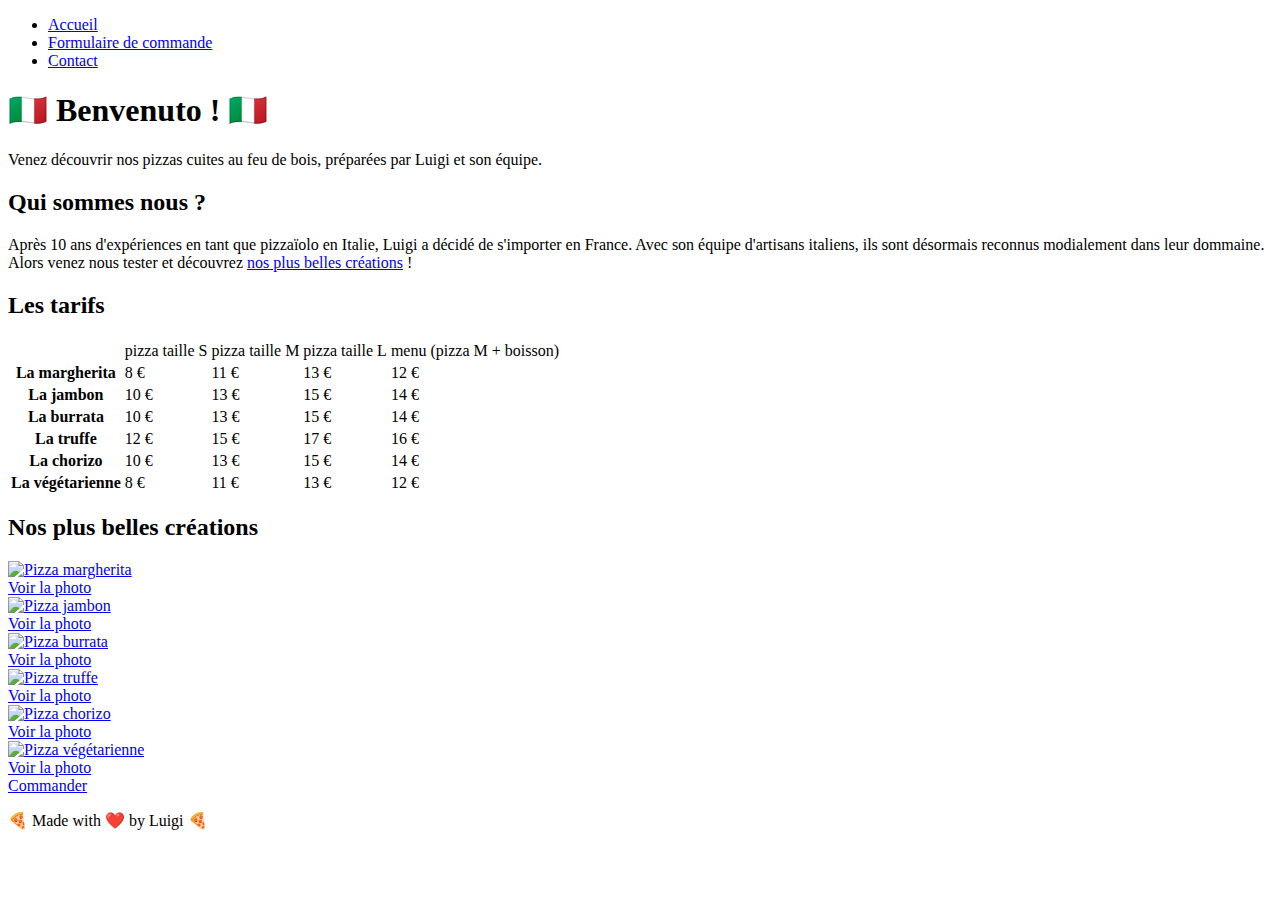
==== index.html @ 3d79f5f9 "Add files via upload" ====
<!DOCTYPE html>
<html lang="fr">

<head>
  <meta charset="utf-8">
  <meta name="generator" content="GitLab Pages">
  <title>Chez Luigi</title>
  <link rel="stylesheet" href="style/index.css">
  <link rel="stylesheet" href="style/style.css">
</head>

<body>
  <header>
    <nav>
      <ul>
        <li>
          <a href="index.html">Accueil</a>
        </li>
        <li><a href="formulaire.html">Formulaire de commande</a></li>
        <li><a href="contact.html">Contact</a>
        </li>
      </ul>
    </nav>
  </header>

  <main>
    <h1>🇮🇹 Benvenuto ! 🇮🇹</h1>
    <p>
      Venez découvrir nos pizzas cuites au feu de bois, préparées par Luigi et son équipe.
    </p>

    <h2>Qui sommes nous ?</h2>
    <p>
      Après 10 ans d'expériences en tant que pizzaïolo en Italie, Luigi a décidé de s'importer en France. Avec son
      équipe d'artisans italiens, ils sont désormais reconnus modialement dans leur dommaine. Alors venez nous tester et
      découvrez <a class="liens_internes" href="#creations">nos plus belles créations</a> !
    </p>

    <h2>Les tarifs</h2>
    <table>
      <thead>
        <tr>
          <td></td>
          <td>pizza taille S</td>
          <td>pizza taille M</td>
          <td>pizza taille L</td>
          <td>menu (pizza M + boisson)</td>
        </tr>
      </thead>
      <tbody>
        <tr>
          <th>La margherita</th>
          <td>8 €</td>
          <td>11 €</td>
          <td>13 €</td>
          <td>12 €</td>
        </tr>
        <tr>
          <th>La jambon</th>
          <td>10 €</td>
          <td>13 €</td>
          <td>15 €</td>
          <td>14 €</td>
        </tr>
        <tr>
          <th>La burrata</th>
          <td>10 €</td>
          <td>13 €</td>
          <td>15 €</td>
          <td>14 €</td>
        </tr>
        <tr>
          <th>La truffe</th>
          <td>12 €</td>
          <td>15 €</td>
          <td>17 €</td>
          <td>16 €</td>
        </tr>
        <tr>
          <th>La chorizo</th>
          <td>10 €</td>
          <td>13 €</td>
          <td>15 €</td>
          <td>14 €</td>
        </tr>
        <tr>
          <th>La végétarienne</th>
          <td>8 €</td>
          <td>11 €</td>
          <td>13 €</td>
          <td>12 €</td>
        </tr>
      </tbody>
    </table>

    <h2 id="creations">Nos plus belles créations</h2>
    <div class="grid-paysages">
      <a href="images/margherita.jpg" class="lien-conteneur-photo">
        <img src="images/margherita.jpg" alt="Pizza margherita">
        <div class="photo-hover">Voir la photo</div>
      </a>
      <a href="images/jambon.jpeg" class="lien-conteneur-photo">
        <img src="images/jambon.jpeg" alt="Pizza jambon">
        <div class="photo-hover">Voir la photo</div>
      </a>
      <a href="images/burrata.webp" class="lien-conteneur-photo">
        <img src="images/burrata.webp" alt="Pizza burrata">
        <div class="photo-hover">Voir la photo</div>
      </a>
      <a href="images/truffe.jpg" class="lien-conteneur-photo">
        <img src="images/truffe.jpg" alt="Pizza truffe">
        <div class="photo-hover">Voir la photo</div>
      </a>
      <a href="images/chorizo.webp" class="lien-conteneur-photo">
        <img src="images/chorizo.webp" alt="Pizza chorizo">
        <div class="photo-hover">Voir la photo</div>
      </a>
      <a href="images/vegetarienne.jpg" class="lien-conteneur-photo">
        <img src="images/vegetarienne.jpg" alt="Pizza végétarienne">
        <div class="photo-hover">Voir la photo</div>
      </a>
    </div>

    <a id="button" href="formulaire.html">Commander</a>
  </main>

  <footer>
    <p>🍕 Made with ❤️ by Luigi 🍕</p>
  </footer>
</body>

</html>
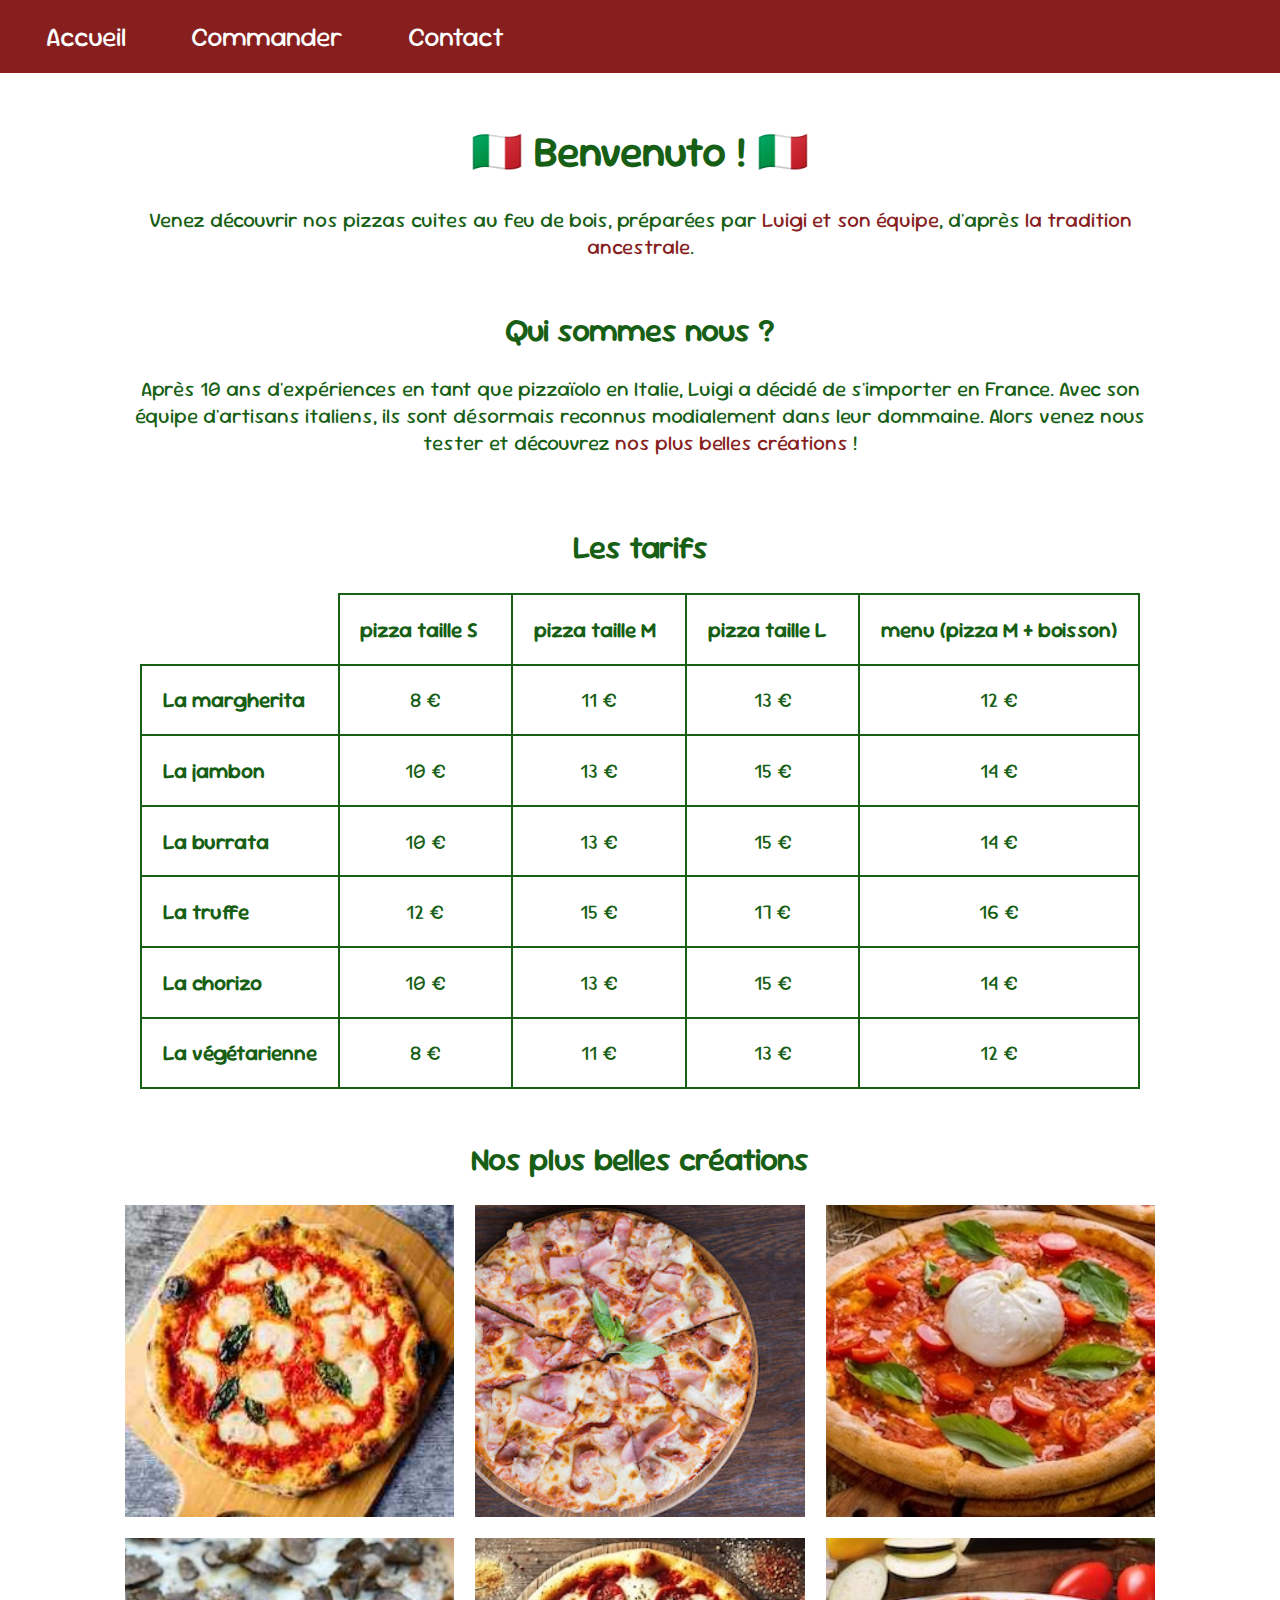
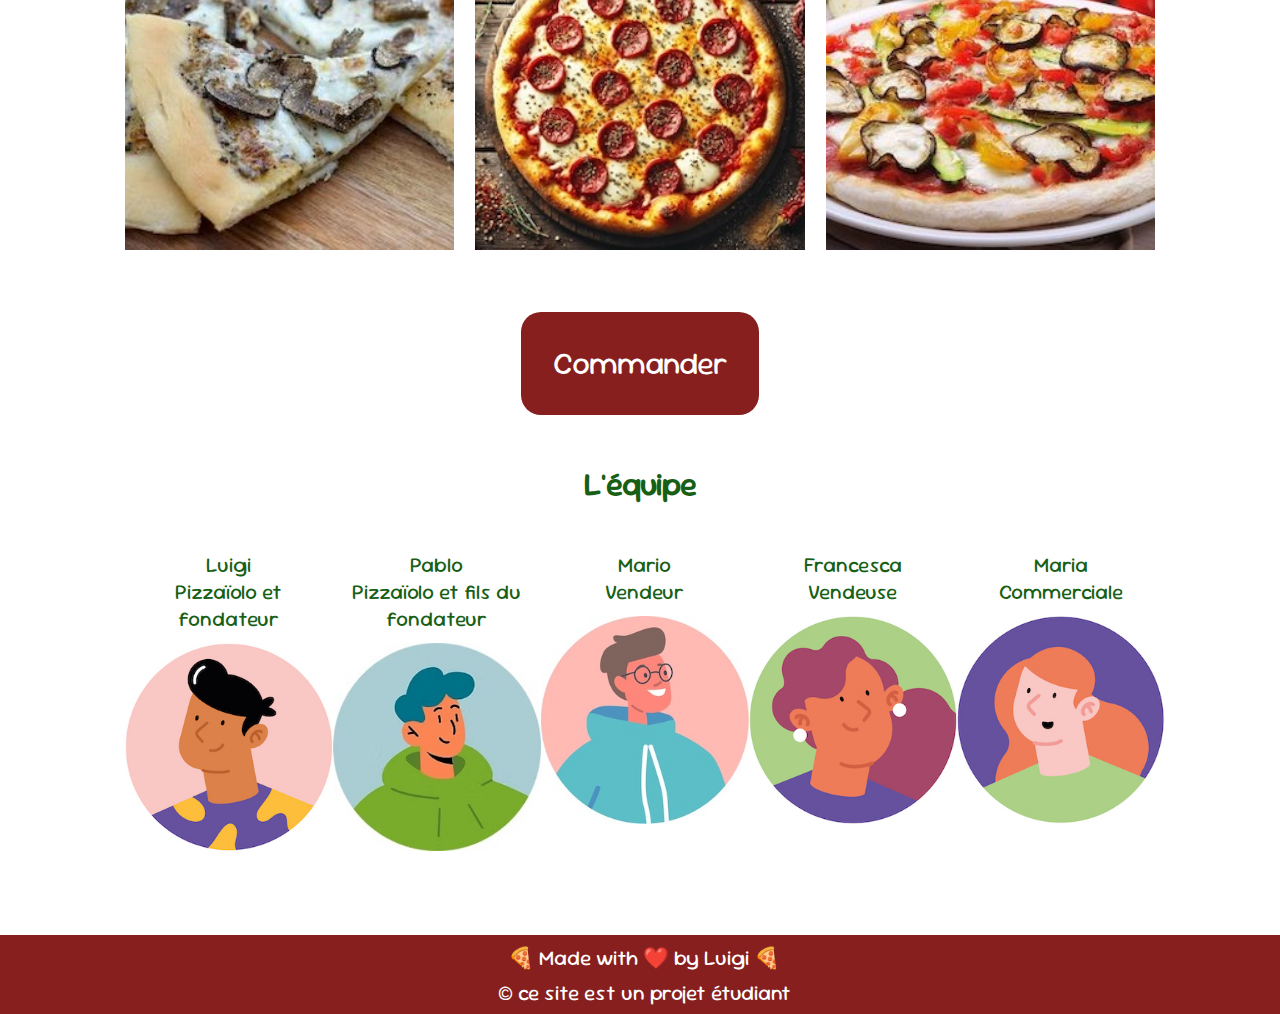
==== commit 971f5cba: "Version finale" ====
--- a/index.html
+++ b/index.html
@@ -1,132 +1,175 @@
-<!DOCTYPE html>
-<html lang="fr">
-
-<head>
-  <meta charset="utf-8">
-  <meta name="generator" content="GitLab Pages">
-  <title>Chez Luigi</title>
-  <link rel="stylesheet" href="style/index.css">
-  <link rel="stylesheet" href="style/style.css">
-</head>
-
-<body>
-  <header>
-    <nav>
-      <ul>
-        <li>
-          <a href="index.html">Accueil</a>
-        </li>
-        <li><a href="formulaire.html">Formulaire de commande</a></li>
-        <li><a href="contact.html">Contact</a>
-        </li>
-      </ul>
-    </nav>
-  </header>
-
-  <main>
-    <h1>🇮🇹 Benvenuto ! 🇮🇹</h1>
-    <p>
-      Venez découvrir nos pizzas cuites au feu de bois, préparées par Luigi et son équipe.
-    </p>
-
-    <h2>Qui sommes nous ?</h2>
-    <p>
-      Après 10 ans d'expériences en tant que pizzaïolo en Italie, Luigi a décidé de s'importer en France. Avec son
-      équipe d'artisans italiens, ils sont désormais reconnus modialement dans leur dommaine. Alors venez nous tester et
-      découvrez <a class="liens_internes" href="#creations">nos plus belles créations</a> !
-    </p>
-
-    <h2>Les tarifs</h2>
-    <table>
-      <thead>
-        <tr>
-          <td></td>
-          <td>pizza taille S</td>
-          <td>pizza taille M</td>
-          <td>pizza taille L</td>
-          <td>menu (pizza M + boisson)</td>
-        </tr>
-      </thead>
-      <tbody>
-        <tr>
-          <th>La margherita</th>
-          <td>8 €</td>
-          <td>11 €</td>
-          <td>13 €</td>
-          <td>12 €</td>
-        </tr>
-        <tr>
-          <th>La jambon</th>
-          <td>10 €</td>
-          <td>13 €</td>
-          <td>15 €</td>
-          <td>14 €</td>
-        </tr>
-        <tr>
-          <th>La burrata</th>
-          <td>10 €</td>
-          <td>13 €</td>
-          <td>15 €</td>
-          <td>14 €</td>
-        </tr>
-        <tr>
-          <th>La truffe</th>
-          <td>12 €</td>
-          <td>15 €</td>
-          <td>17 €</td>
-          <td>16 €</td>
-        </tr>
-        <tr>
-          <th>La chorizo</th>
-          <td>10 €</td>
-          <td>13 €</td>
-          <td>15 €</td>
-          <td>14 €</td>
-        </tr>
-        <tr>
-          <th>La végétarienne</th>
-          <td>8 €</td>
-          <td>11 €</td>
-          <td>13 €</td>
-          <td>12 €</td>
-        </tr>
-      </tbody>
-    </table>
-
-    <h2 id="creations">Nos plus belles créations</h2>
-    <div class="grid-paysages">
-      <a href="images/margherita.jpg" class="lien-conteneur-photo">
-        <img src="images/margherita.jpg" alt="Pizza margherita">
-        <div class="photo-hover">Voir la photo</div>
-      </a>
-      <a href="images/jambon.jpeg" class="lien-conteneur-photo">
-        <img src="images/jambon.jpeg" alt="Pizza jambon">
-        <div class="photo-hover">Voir la photo</div>
-      </a>
-      <a href="images/burrata.webp" class="lien-conteneur-photo">
-        <img src="images/burrata.webp" alt="Pizza burrata">
-        <div class="photo-hover">Voir la photo</div>
-      </a>
-      <a href="images/truffe.jpg" class="lien-conteneur-photo">
-        <img src="images/truffe.jpg" alt="Pizza truffe">
-        <div class="photo-hover">Voir la photo</div>
-      </a>
-      <a href="images/chorizo.webp" class="lien-conteneur-photo">
-        <img src="images/chorizo.webp" alt="Pizza chorizo">
-        <div class="photo-hover">Voir la photo</div>
-      </a>
-      <a href="images/vegetarienne.jpg" class="lien-conteneur-photo">
-        <img src="images/vegetarienne.jpg" alt="Pizza végétarienne">
-        <div class="photo-hover">Voir la photo</div>
-      </a>
-    </div>
-
-    <a id="button" href="formulaire.html">Commander</a>
-  </main>
-
-  <footer>
-    <p>🍕 Made with ❤️ by Luigi 🍕</p>
-  </footer>
-</body>
-
+<!DOCTYPE html>
+<html lang="fr">
+
+<head>
+  <meta charset="utf-8">
+  <meta name="generator" content="GitLab Pages">
+  <meta name="viewport" content="width=device-width">
+  <title>Chez Luigi</title>
+  <link rel="stylesheet" href="style/index.css">
+  <link rel="stylesheet" href="style/style.css">
+</head>
+
+<body>
+  <header>
+    <nav>
+      <a href="index.html">Accueil</a>
+      <a href="formulaire.html">Commander</a>
+      <a href="contact.html">Contact</a>
+    </nav>
+  </header>
+
+  <main>
+    <h1>🇮🇹 Benvenuto ! 🇮🇹</h1>
+    <p>
+      Venez découvrir nos pizzas cuites au feu de bois, préparées par <a class="liens" href="#equipe">Luigi et
+        son équipe</a>, d'après <a class="liens" target="_blank" href="https://fr.wikipedia.org/wiki/Pizza#Histoire">la
+        tradition ancestrale</a>.
+    </p>
+
+    <section id="presentaiton">
+      <h2>Qui sommes nous ?</h2>
+      <p>
+        Après 10 ans d'expériences en tant que pizzaïolo en Italie, Luigi a décidé de s'importer en France. Avec son
+        équipe d'artisans italiens, ils sont désormais reconnus modialement dans leur dommaine. Alors venez nous tester
+        et
+        découvrez <a class="liens" href="#creations">nos plus belles créations</a> !
+      </p>
+    </section>
+
+    <section class="tableau">
+      <h2>Les tarifs</h2>
+      <table>
+        <thead>
+          <tr>
+            <td></td>
+            <th>pizza taille S</th>
+            <th>pizza taille M</th>
+            <th>pizza taille L</th>
+            <th>menu (pizza M + boisson)</th>
+          </tr>
+        </thead>
+        <tbody>
+          <tr>
+            <th>La margherita</th>
+            <td>8 €</td>
+            <td>11 €</td>
+            <td>13 €</td>
+            <td>12 €</td>
+          </tr>
+          <tr>
+            <th>La jambon</th>
+            <td>10 €</td>
+            <td>13 €</td>
+            <td>15 €</td>
+            <td>14 €</td>
+          </tr>
+          <tr>
+            <th>La burrata</th>
+            <td>10 €</td>
+            <td>13 €</td>
+            <td>15 €</td>
+            <td>14 €</td>
+          </tr>
+          <tr>
+            <th>La truffe</th>
+            <td>12 €</td>
+            <td>15 €</td>
+            <td>17 €</td>
+            <td>16 €</td>
+          </tr>
+          <tr>
+            <th>La chorizo</th>
+            <td>10 €</td>
+            <td>13 €</td>
+            <td>15 €</td>
+            <td>14 €</td>
+          </tr>
+          <tr>
+            <th>La végétarienne</th>
+            <td>8 €</td>
+            <td>11 €</td>
+            <td>13 €</td>
+            <td>12 €</td>
+          </tr>
+        </tbody>
+      </table>
+    </section>
+
+    <section id="creations">
+      <h2>Nos plus belles créations</h2>
+      <div class="pizza">
+        <a href="images/pizzas/margherita.jpg" class="lien-conteneur-photo">
+          <img src="images/pizzas/margherita.jpg" alt="Pizza margherita">
+          <div class="photo-hover">Voir la photo</div>
+        </a>
+        <a href="images/pizzas/jambon.jpeg" class="lien-conteneur-photo">
+          <img src="images/pizzas/jambon.jpeg" alt="Pizza jambon">
+          <div class="photo-hover">Voir la photo</div>
+        </a>
+        <a href="images/pizzas/burrata.jpg" class="lien-conteneur-photo">
+          <img src="images/pizzas/burrata.jpg" alt="Pizza burrata">
+          <div class="photo-hover">Voir la photo</div>
+        </a>
+        <a href="images/pizzas/truffe.jpg" class="lien-conteneur-photo">
+          <img src="images/pizzas/truffe.jpg" alt="Pizza truffe">
+          <div class="photo-hover">Voir la photo</div>
+        </a>
+        <a href="images/pizzas/chorizo.jpg" class="lien-conteneur-photo">
+          <img src="images/pizzas/chorizo.jpg" alt="Pizza chorizo">
+          <div class="photo-hover">Voir la photo</div>
+        </a>
+        <a href="images/pizzas/vegetarienne.jpg" class="lien-conteneur-photo">
+          <img src="images/pizzas/vegetarienne.jpg" alt="Pizza végétarienne">
+          <div class="photo-hover">Voir la photo</div>
+        </a>
+      </div>
+
+      <div class="button">
+        <a href="formulaire.html">Commander</a>
+      </div>
+    </section>
+
+    <section id="equipe">
+      <h2>L'équipe</h2>
+      <div class="grid-profils">
+        <div class="profil">
+          <p>Luigi</p>
+          <p>Pizzaïolo et fondateur</p>
+          <img src="images/profils/Luigi.jpg" alt="illustration de Luigi">
+        </div>
+
+        <div class="profil">
+          <p>Pablo</p>
+          <p>Pizzaïolo et fils du fondateur</p>
+          <img src="images/profils/Pablo.jpg" alt="illustration de Pablo">
+        </div>
+
+        <div class="profil">
+          <p>Mario</p>
+          <p>Vendeur</p>
+          <img src="images/profils/Mario.jpg" alt="illustration de Mario">
+        </div>
+
+        <div class="profil">
+          <p>Francesca</p>
+          <p>Vendeuse</p>
+          <img src="images/profils/Francesca.jpg" alt="illustration de Francesca">
+        </div>
+
+        <div class="profil">
+          <p>Maria</p>
+          <p>Commerciale</p>
+          <img src="images/profils/Maria.jpg" alt="illustration de Maria">
+        </div>
+      </div>
+    </section>
+  </main>
+
+  <footer>
+    <p>🍕 Made with ❤️ by Luigi 🍕</p>
+    <p>© ce site est un projet étudiant</p>
+  </footer>
+</body>
+
 </html>--- a/style/index.css
+++ b/style/index.css
@@ -0,0 +1,192 @@
+@media (max-width:550px) {
+    .grid-profils img {
+        width: 7.5em;
+        margin-top: 0.5em;
+    }
+}
+
+@media (max-width:1051px) {
+    main {
+        margin-right: 2em;
+        margin-left: 2em;
+    }
+
+    /* galerie photos */
+    .pizza {
+        display: grid;
+        grid-template-columns: 1fr;
+        grid-template-rows: repeat(6, 10em);
+        gap: 1em;
+    }
+}
+
+@media (min-width:551px) and (max-width:1051px) {
+    .grid-profils img {
+        width: 9em;
+        margin-top: 0.5em;
+    }
+
+    /* galerie photos */
+    .pizza {
+        display: grid;
+        grid-template-columns: 1fr 1fr;
+        grid-template-rows: repeat(3, 10em);
+        gap: 1em;
+    }
+}
+
+@media (min-width:1051px) {
+    main {
+        margin-right: 6em;
+        margin-left: 6em;
+    }
+
+    /* galerie photos */
+    .pizza {
+        display: grid;
+        grid-template-columns: 1fr 1fr 1fr;
+        grid-template-rows: 15em 15em;
+        gap: 1em;
+    }
+
+    /* profils équipe*/
+    .grid-profils {
+        display: grid;
+        grid-template-columns: 1fr 1fr 1fr 1fr 1fr;
+        justify-items: center;
+    }
+
+    .grid-profils img {
+        width: 10em;
+        margin-top: 0.5em;
+    }
+}
+
+body {
+    text-align: center;
+}
+
+p {
+    text-align: center;
+}
+
+/* galerie photos */
+.lien-conteneur-photo {
+    position: relative;
+}
+
+.photo-hover {
+    position: absolute;
+    top: 0;
+    left: 0;
+    right: 0;
+    bottom: 0;
+    display: none;
+    background-color: rgba(0, 0, 0, 0.7);
+    color: white;
+    font-size: 1.5em;
+    text-align: center;
+    justify-content: center;
+    align-items: center;
+}
+
+.lien-conteneur-photo img {
+    position: absolute;
+    top: 0;
+    left: 0;
+    width: 100%;
+    height: 100%;
+    object-fit: cover;
+}
+
+.lien-conteneur-photo:hover .photo-hover {
+    display: flex;
+}
+
+.pizza {
+    margin-bottom: 3em;
+}
+
+
+/* tableau des tarifs */
+.tableau {
+    overflow-x: auto;
+}
+
+table {
+    border-collapse: collapse;
+    margin-left: auto;
+    margin-right: auto;
+}
+
+td,
+th {
+    border: 0.1em #185f16 solid;
+    padding: 1em;
+    min-width: 130px;
+}
+
+td {
+    text-align: center;
+}
+
+th {
+    text-align: left;
+}
+
+thead td:first-of-type {
+    border: none;
+}
+
+/* bouton commander en bas de page */
+.button {
+    display: flex;
+    justify-content: center;
+}
+
+.button a {
+    border-radius: 20px;
+    font-size: 1.5em;
+    padding: 1em;
+    position: relative;
+    color: white;
+    overflow: hidden;
+    text-decoration: none;
+    background: rgb(135, 31, 31);
+    z-index: 1;
+}
+
+.button a::before {
+    width: 100%;
+    height: 100%;
+    position: absolute;
+    top: 0;
+    left: 0;
+    border-radius: 20px;
+    transform: translate(-100%, 0) rotate(50deg);
+    transform-origin: top left;
+    transition: all 0.35s;
+    background-color: #185f16;
+    z-index: -1;
+    content: "";
+}
+
+.button a:hover {
+    color: #fff;
+}
+
+.button a:hover::before {
+    transform: translate(0, 0);
+}
+
+/* profils équipe */
+.grid-profils p {
+    margin: 0;
+}
+
+.profil {
+    padding-top: 1em;
+    display: flex;
+    flex-direction: column;
+    align-items: center;
+}--- a/style/style.css
+++ b/style/style.css
@@ -0,0 +1,91 @@
+@media (max-width:700px) {
+  nav a {
+    padding: 0.3em;
+  }
+}
+
+@media (min-width:701px) {
+  nav a {
+    padding: 0.7em;
+  }
+}
+
+@font-face {
+  font-family: "Sour Gummy";
+  src: url("fonts/Sour_Gummy/static/SourGummy-Regular.ttf");
+}
+
+body {
+  font-family: 'Sour Gummy', sans-serif;
+  color: #185f16;
+  font-size: 1.3em;
+  margin: 0;
+}
+
+main {
+  margin-bottom: 4em;
+}
+
+nav {
+  position: fixed;
+  z-index: 999;
+  top: 0px;
+  left: 0px;
+  width: 100%;
+  background-color: rgb(135, 31, 31);
+  font-size: 1.3em;
+  display: flex;
+  flex-wrap: wrap;
+}
+
+nav a {
+  margin-left: 1em;
+  text-decoration: none;
+  color: white;
+}
+
+nav a:hover {
+  text-decoration: underline;
+}
+
+h1 {
+  margin-top: 3em;
+}
+
+h2 {
+  margin-top: 1.6em;
+}
+
+footer {
+  display: flex;
+  flex-direction: column;
+  justify-content: center;
+  background-color: rgb(135, 31, 31);
+  width: 100%;
+  padding: 0.2em;
+  align-items: center;
+}
+
+footer p {
+  color: white;
+  font-size: 1em;
+  margin: 0.2em;
+}
+
+/* liens internes */
+.liens {
+  text-decoration: none;
+  color: rgb(135, 31, 31);
+}
+
+.liens:hover {
+  background-color: rgb(135, 31, 31);
+  color: white !important;
+  border-radius: 10px;
+  padding: 0.2em;
+}
+
+.liens:visited {
+  text-decoration: none;
+  color: rgb(135, 31, 31);
+}